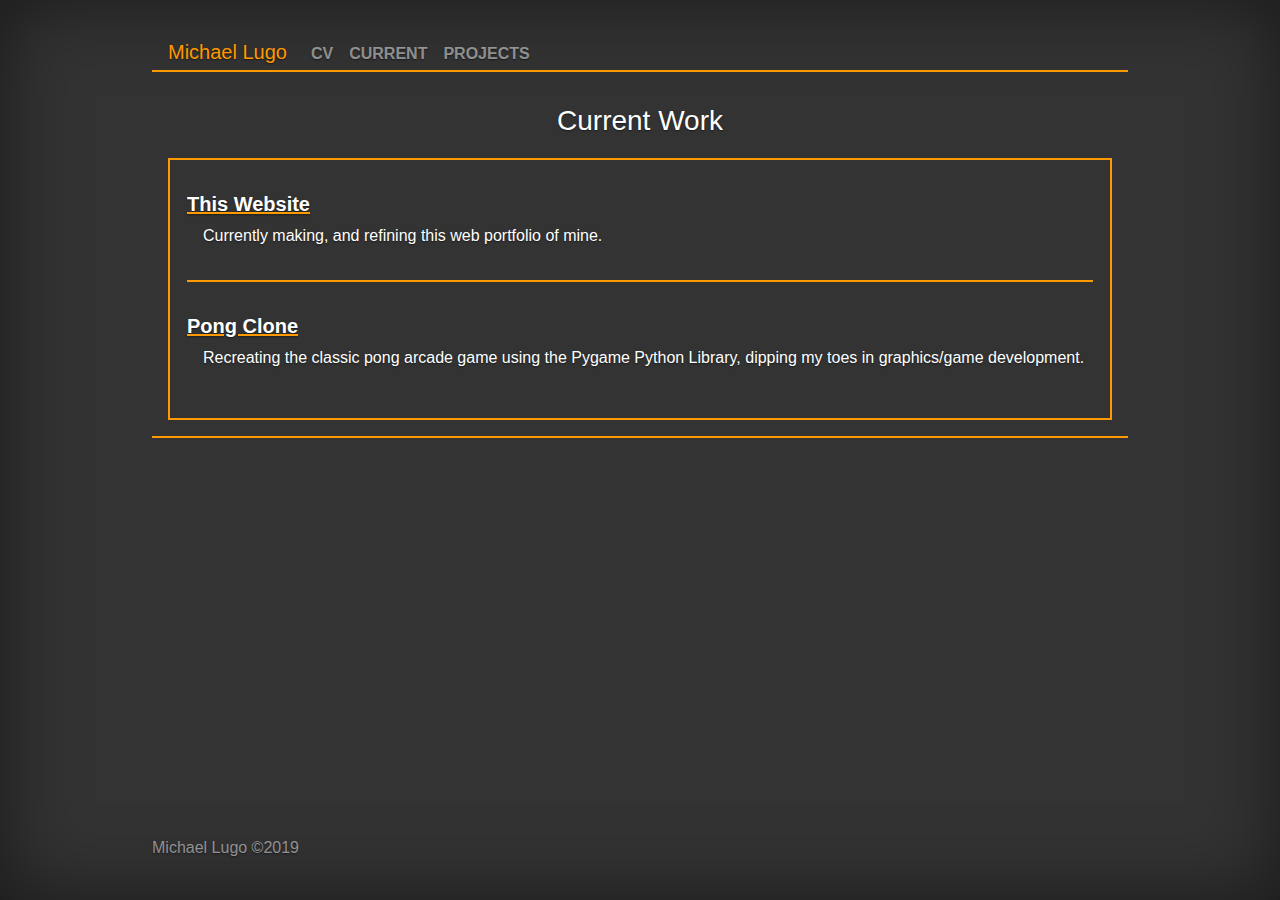
==== html/current.html @ 1432b6e5 "Initial commit" ====
<!doctype html>
<html lang='en' class="coverHeight">

<head>
  <title>SophosLumic</title>
  <meta charset="utf-8">
  <meta name="viewport" content="width=device-width, initial-scale=1, shrink-to-fit=no">
  <link rel="stylesheet" href="https://maxcdn.bootstrapcdn.com/bootstrap/4.3.1/css/bootstrap.min.css">
  <link rel='stylesheet' href='../css/main.css'>
</head>

<body class="coverHeight">
  <div class="container coverContainer d-flex w-100 h-100 p-4 mx-auto flex-column">
    <header class="headerContainer orangeBorder">
      <nav class="navbar navbar-dark bg-inverse navbar-expand-sm">
        <div class="navbar-header headerNav">
          <h3 class="navbar-brand active"><a class='' href='../index.html'>Michael Lugo</a></h3>
          <button type="button" class="navbar-toggler collapsed fr" data-toggle="collapse" data-target="#myNavbar">
          	<span class="navbar-toggler-icon"></span>
          </button>
        </div>
        <div class="navbar-collapse collapse" id="myNavbar">
          <div class="navbar-inner headerNav justify-content-center">
            <ul class="navbar-nav">
              <li class="nav-item"><a class="nav-link" href="#">CV</a></li>
              <li class="nav-item"><a class="nav-link" href="current.html">CURRENT</a></li>
              <li class="nav-item"><a class="nav-link" href="projects.html">PROJECTS</a></li>
            </ul>
          </div>
        </div>
      </nav>
    </header>
    
    <h3 class="subHeader">Current Work</h3>

    <div class="row mainContent orangeBorder">
      <main class="col projects inner cover w-50 mt-1">
        <div class="row">
          <div class="currentPost">
            <div class="orangeBorder">
        			<h5><b>This Website</b></h5>
          		<p>Currently making, and refining this web portfolio of mine.</p>
        		</div>
          </div>
        </div>
        <div class="row">
          <div class="currentPost">
        		<h5><b>Pong Clone</b></h5>
          	<p>Recreating the classic pong arcade game using the Pygame Python Library, dipping my toes in graphics/game development.</p>
          </div>
        </div>
      </main>
    </div>

    <footer class="footer">
      <div class="">
        <p>Michael Lugo &copy;2019</p>
      </div>
    </footer>
  </div>
  <script src="https://ajax.googleapis.com/ajax/libs/jquery/3.4.0/jquery.min.js"></script>
  <script src="https://maxcdn.bootstrapcdn.com/bootstrap/4.3.1/js/bootstrap.min.js"></script>
</body>

</html>
---- css/main.css ----
/*links*/

a,
a:focus,
a:hover {
  color: #ff9900;
}


/*should change this*/

a:active {
  color: #ffad33;
}


/*base structure*/

html,
body {
  background-color: #333;
}

body {
  display: -ms-flexbox;
  display: flex;
  color: #fff;
  text-shadow: 0 .05rem .1rem rgba(0, 0, 0, .5);
  box-shadow: inset 0 0 5rem rgba(0, 0, 0, .5);
}
@media(min-width:50em){
 .coverHeight{
 		height: 100%; !important
	} 
}

.coverContainer {
  max-width: 1024px;
}

.orangeBorder {
  padding-bottom: 1rem;
  border-bottom: 2px solid #ff9900;
}


/*
 *header
 */

.headerContainer {
  max-width: 1000px;
  margin-bottom: 1rem;
  max-height: 3rem;
  background-color: transparent;
}

.headerNav .nav-link {
  padding: .25rem 0;
  font-weight: 700;
  color: rgba(255, 255, 255, .5);
  background-color: transparent;
  border-bottom: .25rem solid transparent;
  margin-left: auto;
  z-index: -1;
}

.headerNav .nav-link:hover,
.headerNav .nav-link:focus {
  border-bottom: solid 5px #ff9900;
}

.headerNav .active {
  color: #fff;
  border-bottom-color: #fff;
}

.f-r {
  margin-left: 	auto; 
}

.fr {
  float: right;
}

@media (max-width: 48em) {
  .headerNav {
    clear: both;
    background-color: default;
  }
}


/*body*/

.cover {
  padding: 0 1.5rem;
}

.cover .btn-lg {
  padding: .75rem 1.25rem;
  font-weight: 700;
}

.mainContent {
  width:100%;
  margin: 0 auto;
  margin-top: 1rem;
  padding-left: 1rem;
  padding-right: 1rem;
}

.lead {
  text-align: justify;
  padding-left: 1em;
}

.sideContent {
  margin: 0 auto;
  margin-top: 0rem;
  margin-left: 2rem;
  line-height: 2;
}

.techList {
  font-size: 1.1em;
}

.socialButtons {
  margin: 0 auto;
  margin-top: 1rem;
}

.socialButtons img {
  padding: .5rem;
}

.small {
  height: 3.5rem;
  width: 3.5rem;
}

.addContent {
  margin: 0 auto;
  text-align: center;
  font-size: 16px;
  margin-top: 2rem;
  display: flex;
  flex-direction: column;
}

.projects{
  margin: 0 auto;
  border: 2px solid #ff9900;
  padding: 1rem;
}

.project{
  margin: 0 auto;
  margin-top: 1rem;
  margin-bottom: 1rem;
}

.projectName{
  text-align: center;
}

.preview{
  width:16rem;
  height:11rem;
  padding-bottom:1rem;
  border-bottom: 2px solid #ff9900;
}

.centered{
    float: none;
    margin: 0 auto;
}

.subHeader{
  margin: 0 auto;
  margin-top: 1rem;
}

.currentPost{
  min-width: 100%;
  padding: 1rem;
}

.currentPost p{
  padding-left: 1rem;
}

.currentPost h5{
  text-decoration: underline;
  text-decoration-color: #ff9900;
}

/*footer*/

.footer {
  color: rgba(255, 255, 255, .5);
  margin-top: auto;
}
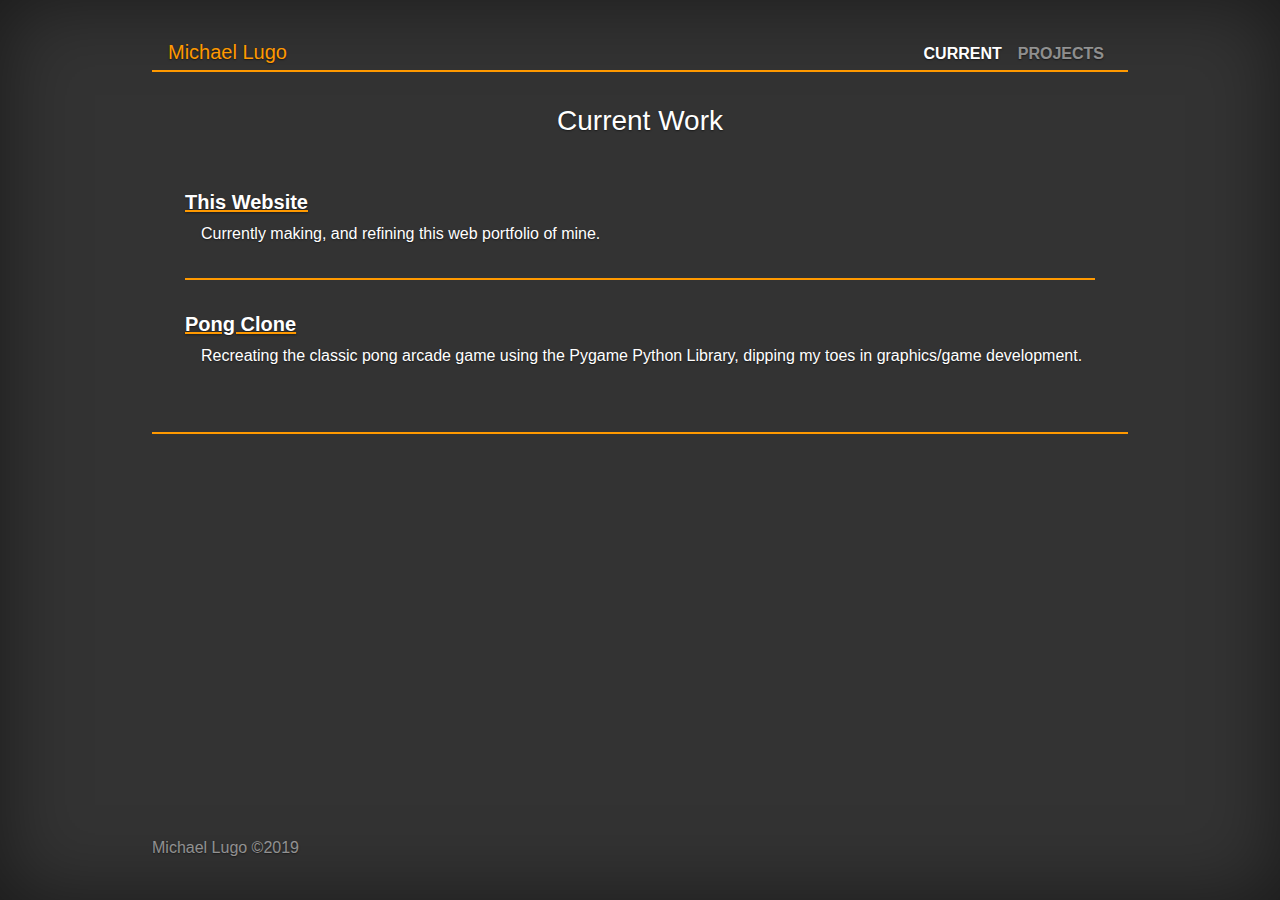
==== commit 2c3142cb: "fixed alignment in current.html ; added placeholder imgs for future lazy loading." ====
--- a/html/current.html
+++ b/html/current.html
@@ -14,16 +14,15 @@
     <header class="headerContainer orangeBorder">
       <nav class="navbar navbar-dark bg-inverse navbar-expand-sm">
         <div class="navbar-header headerNav">
-          <h3 class="navbar-brand active"><a class='' href='../index.html'>Michael Lugo</a></h3>
+          <h3 class="navbar-brand"><a class='' href='../index.html'>Michael Lugo</a></h3>
           <button type="button" class="navbar-toggler collapsed fr" data-toggle="collapse" data-target="#myNavbar">
           	<span class="navbar-toggler-icon"></span>
           </button>
         </div>
         <div class="navbar-collapse collapse" id="myNavbar">
-          <div class="navbar-inner headerNav justify-content-center">
+          <div class="navbar-inner headerNav f-r justify-content-center">
             <ul class="navbar-nav">
-              <li class="nav-item"><a class="nav-link" href="#">CV</a></li>
-              <li class="nav-item"><a class="nav-link" href="current.html">CURRENT</a></li>
+              <li class="nav-item active"><a class="nav-link" href="current.html">CURRENT</a></li>
               <li class="nav-item"><a class="nav-link" href="projects.html">PROJECTS</a></li>
             </ul>
           </div>
--- a/css/main.css
+++ b/css/main.css
@@ -151,7 +151,6 @@
 
 .projects{
   margin: 0 auto;
-  border: 2px solid #ff9900;
   padding: 1rem;
 }
 
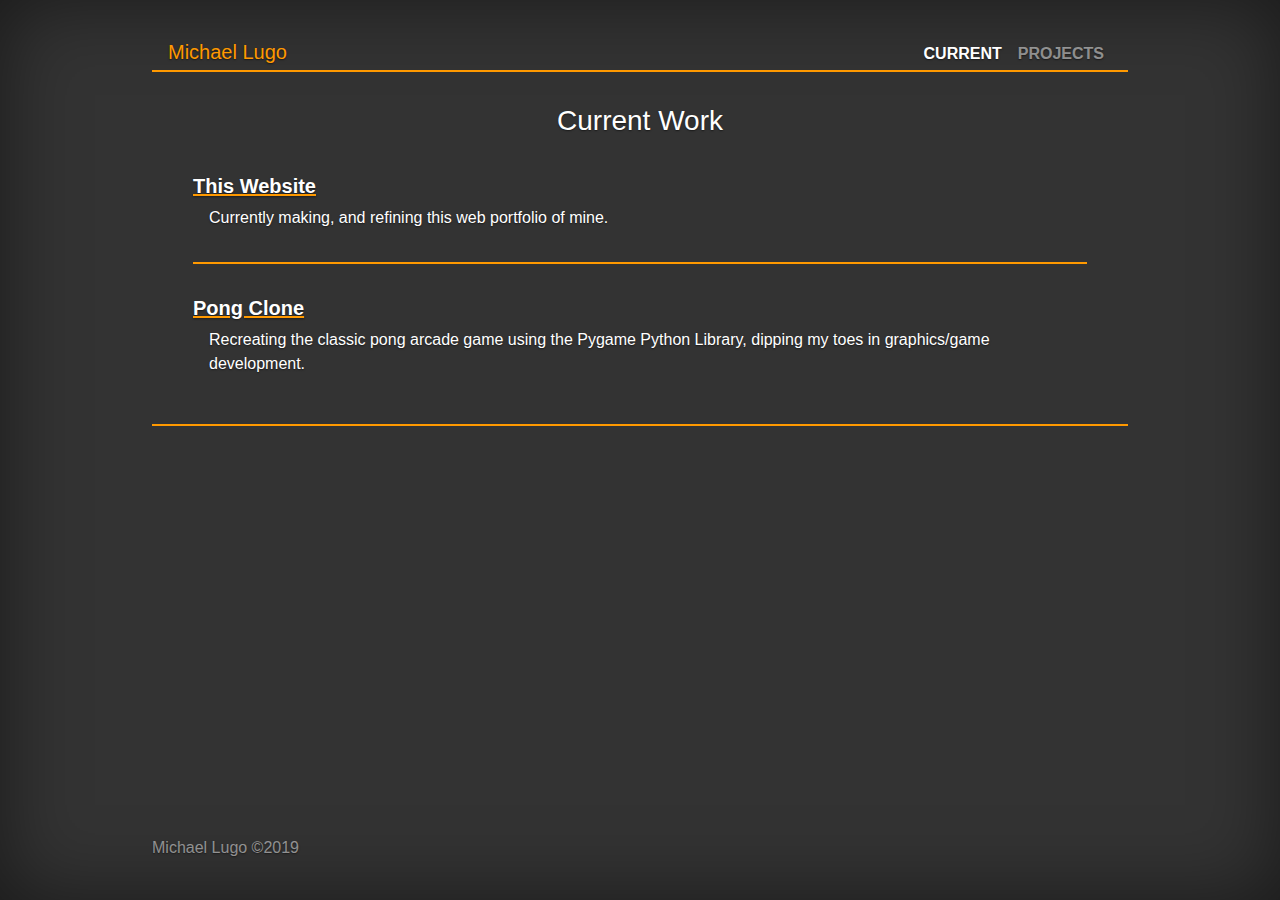
==== commit 2913a982: "Fixed formatting for mobile devices, as well as navbar. Jquery, and project images still required." ====
--- a/html/current.html
+++ b/html/current.html
@@ -1,5 +1,5 @@
 <!doctype html>
-<html lang='en' class="coverHeight">
+<html lang='en' class="backgroundExtend">
 
 <head>
   <title>SophosLumic</title>
@@ -9,7 +9,7 @@
   <link rel='stylesheet' href='../css/main.css'>
 </head>
 
-<body class="coverHeight">
+<body class="backgroundExtend">
   <div class="container coverContainer d-flex w-100 h-100 p-4 mx-auto flex-column">
     <header class="headerContainer orangeBorder">
       <nav class="navbar navbar-dark bg-inverse navbar-expand-sm">
@@ -32,25 +32,25 @@
     
     <h3 class="subHeader">Current Work</h3>
 
-    <div class="row mainContent orangeBorder">
-      <main class="col projects inner cover w-50 mt-1">
+    <div class="mainContent orangeBorder">
+      <main class="poster cover w-50 mt-1">
         <div class="row">
           <div class="currentPost">
             <div class="orangeBorder">
-        			<h5><b>This Website</b></h5>
+        		<h5><b>This Website</b></h5>
           		<p>Currently making, and refining this web portfolio of mine.</p>
-        		</div>
+        	</div>
           </div>
         </div>
         <div class="row">
           <div class="currentPost">
         		<h5><b>Pong Clone</b></h5>
-          	<p>Recreating the classic pong arcade game using the Pygame Python Library, dipping my toes in graphics/game development.</p>
+          		<p>Recreating the classic pong arcade game using the Pygame Python Library, dipping my toes in graphics/game development.</p>
           </div>
         </div>
       </main>
     </div>
-
+      
     <footer class="footer">
       <div class="">
         <p>Michael Lugo &copy;2019</p>
--- a/css/main.css
+++ b/css/main.css
@@ -28,10 +28,15 @@
   text-shadow: 0 .05rem .1rem rgba(0, 0, 0, .5);
   box-shadow: inset 0 0 5rem rgba(0, 0, 0, .5);
 }
-@media(min-width:50em){
- .coverHeight{
+@media(min-width:24em){
+ .backgroundExtend{
  		height: 100%; !important
 	} 
+}
+@media(min-width:64em){
+    .backgroundShrink{
+        height: 100%; !important
+    }
 }
 
 .coverContainer {
@@ -49,10 +54,16 @@
  */
 
 .headerContainer {
+  flex-flow: row;
   max-width: 1000px;
   margin-bottom: 1rem;
   max-height: 3rem;
   background-color: transparent;
+}
+
+.headerNav{
+    align-self:flex-end;
+    margin-left: auto;
 }
 
 .headerNav .nav-link {
@@ -85,9 +96,15 @@
 
 @media (max-width: 48em) {
   .headerNav {
-    clear: both;
+    min-width:100%;
+    margin: 0 auto;
     background-color: default;
   }
+}
+
+.spacer{
+    flex-grow: 3;
+    max-width:100%;
 }
 
 
@@ -103,11 +120,18 @@
 }
 
 .mainContent {
+  display: flex;
+  flex-flow: row wrap;
   width:100%;
   margin: 0 auto;
   margin-top: 1rem;
   padding-left: 1rem;
   padding-right: 1rem;
+}
+
+.inner{
+    margin: 0 auto;
+    min-width: 24em;
 }
 
 .lead {
@@ -116,6 +140,7 @@
 }
 
 .sideContent {
+  min-width: 24em;
   margin: 0 auto;
   margin-top: 0rem;
   margin-left: 2rem;
@@ -181,6 +206,10 @@
   margin-top: 1rem;
 }
 
+.poster{
+    min-width:100%;
+}
+
 .currentPost{
   min-width: 100%;
   padding: 1rem;
